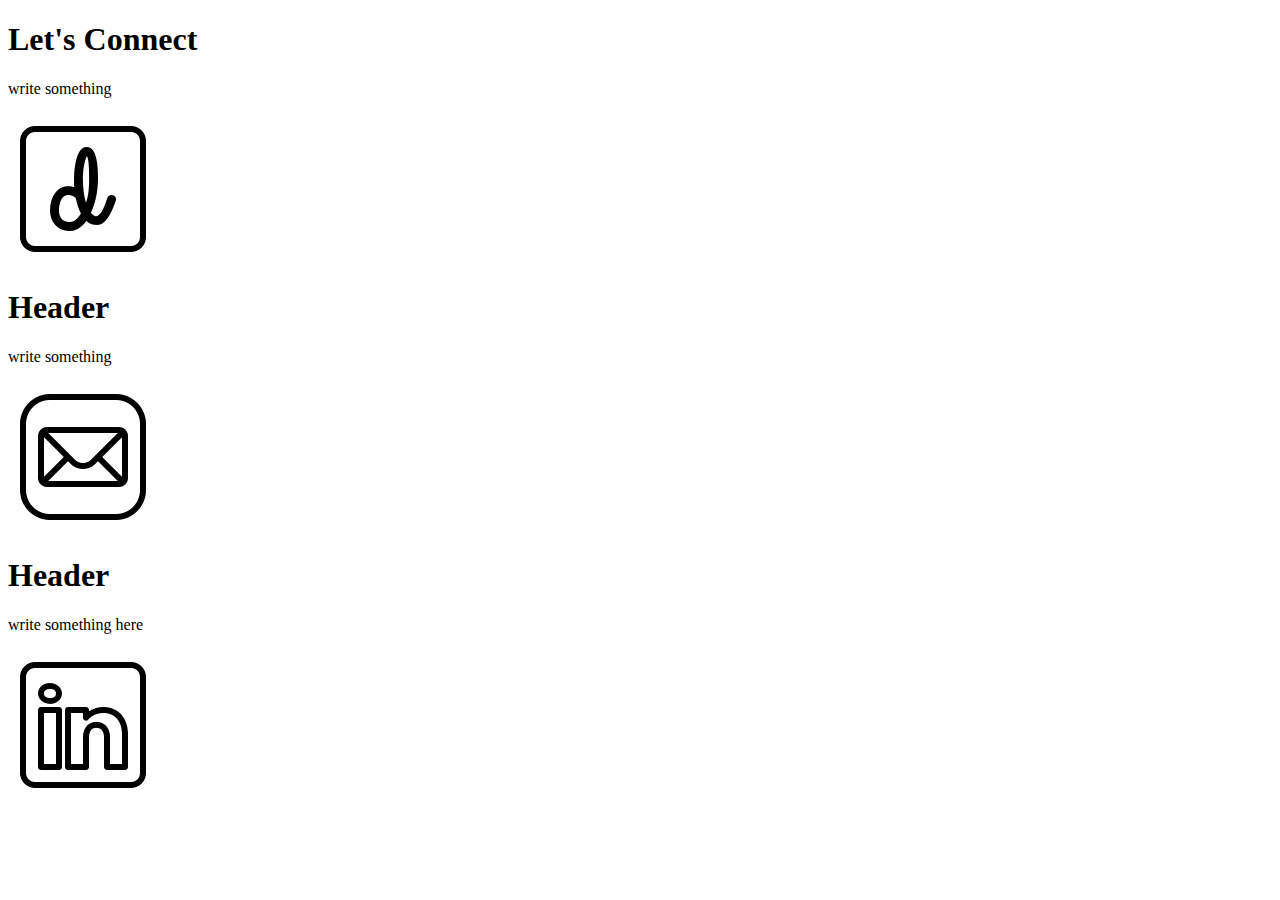
==== index.html @ 36b59d78 "summ" ====
<!DOCTYPE html>

<section> 
        <section class="parentContainer">
            <div class="flexChild">
                <h1>Let's Connect</h1>
                <p> write something</p>
                <img class="dribble" src="images/dribble.png" alt="dribble">
            </div>
            <div class="flexChild">
                <h1>Header</h1>
                <p>write something</p>
                <img class="email" src="images/email.png" src="email">
            </div>
            <div class="flexChild">
                <h1>Header</h1>
                <p>write something here</p>
                <img class="linkedin" src="images/linkedin.png" alt="linkedin">
            </div>
</section>
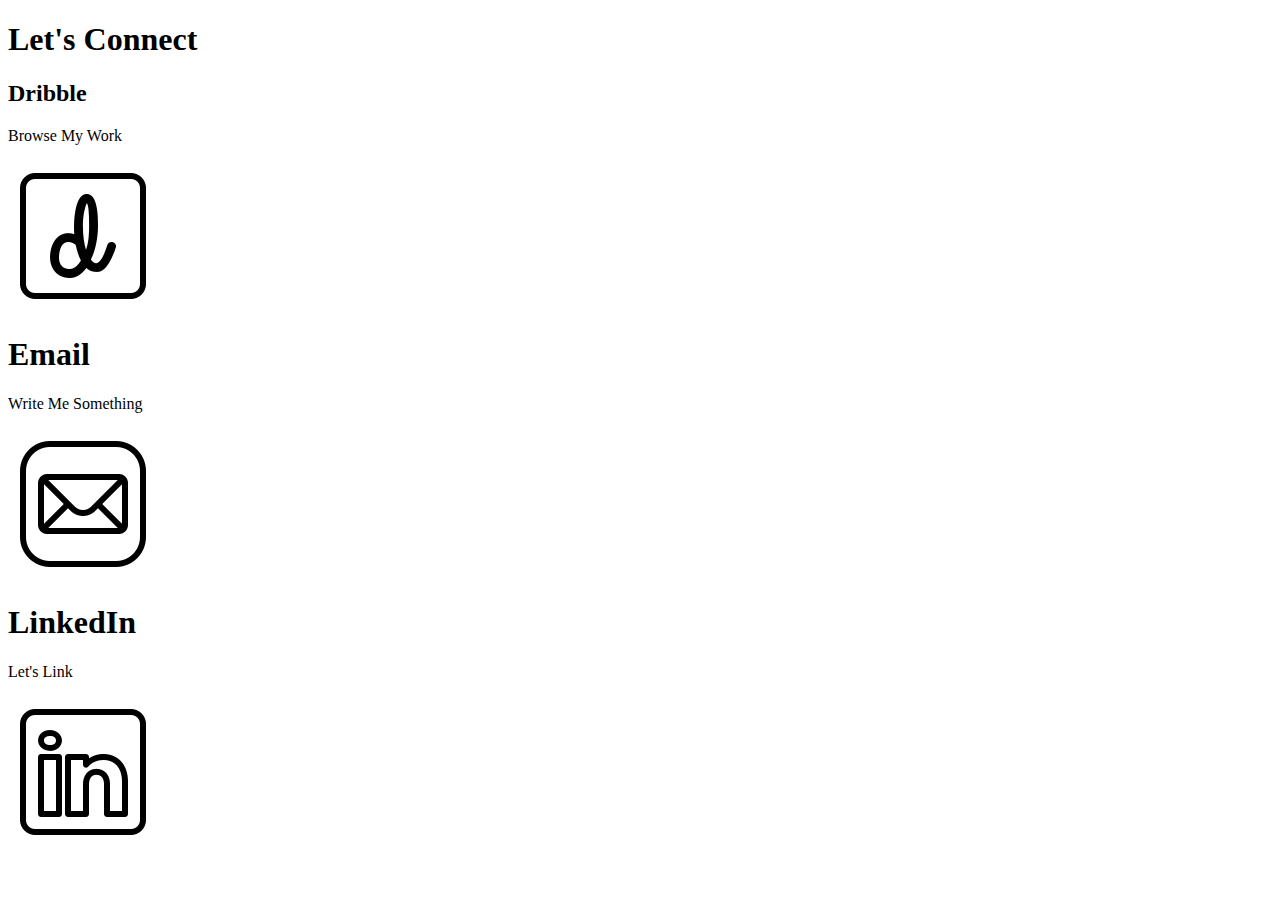
==== commit b10124b4: "summary" ====
--- a/index.html
+++ b/index.html
@@ -4,17 +4,18 @@
         <section class="parentContainer">
             <div class="flexChild">
                 <h1>Let's Connect</h1>
-                <p> write something</p>
+                <h2> Dribble</h2>
+                <p>Browse My Work</p>
                 <img class="dribble" src="images/dribble.png" alt="dribble">
             </div>
             <div class="flexChild">
-                <h1>Header</h1>
-                <p>write something</p>
+                <h1>Email</h1>
+                <p>Write Me Something</p>
                 <img class="email" src="images/email.png" src="email">
             </div>
             <div class="flexChild">
-                <h1>Header</h1>
-                <p>write something here</p>
+                <h1>LinkedIn</h1>
+                <p>Let's Link</p>
                 <img class="linkedin" src="images/linkedin.png" alt="linkedin">
             </div>
 </section>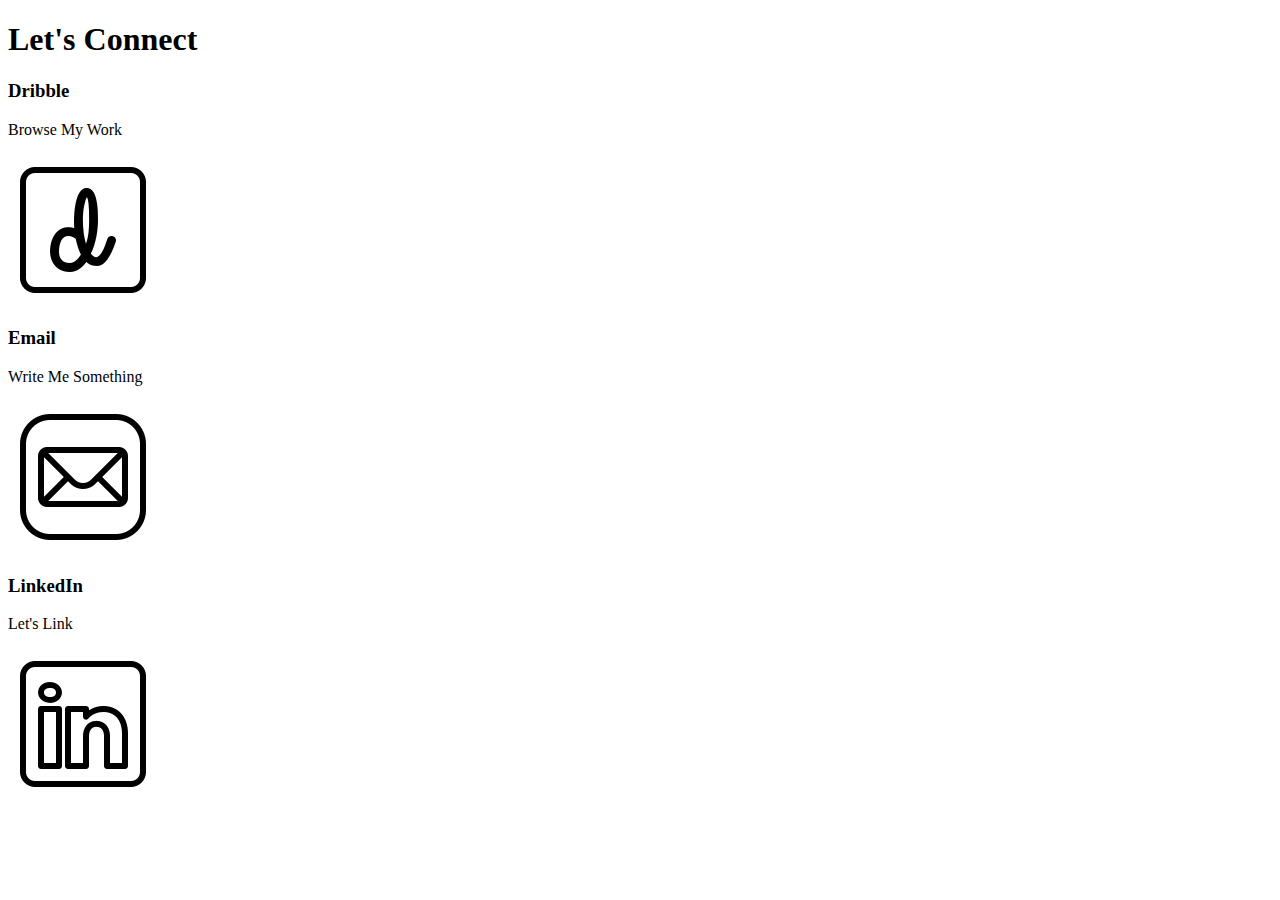
==== commit b49ed6cb: "updated" ====
--- a/index.html
+++ b/index.html
@@ -1,20 +1,21 @@
 <!DOCTYPE html>
+
+<h1>Let's Connect</h1>
 
 <section> 
         <section class="parentContainer">
             <div class="flexChild">
-                <h1>Let's Connect</h1>
-                <h2> Dribble</h2>
+                <h3>Dribble</h3>
                 <p>Browse My Work</p>
                 <img class="dribble" src="images/dribble.png" alt="dribble">
             </div>
             <div class="flexChild">
-                <h1>Email</h1>
+                <h3>Email</h3>
                 <p>Write Me Something</p>
                 <img class="email" src="images/email.png" src="email">
             </div>
             <div class="flexChild">
-                <h1>LinkedIn</h1>
+                <h3>LinkedIn</h3>
                 <p>Let's Link</p>
                 <img class="linkedin" src="images/linkedin.png" alt="linkedin">
             </div>
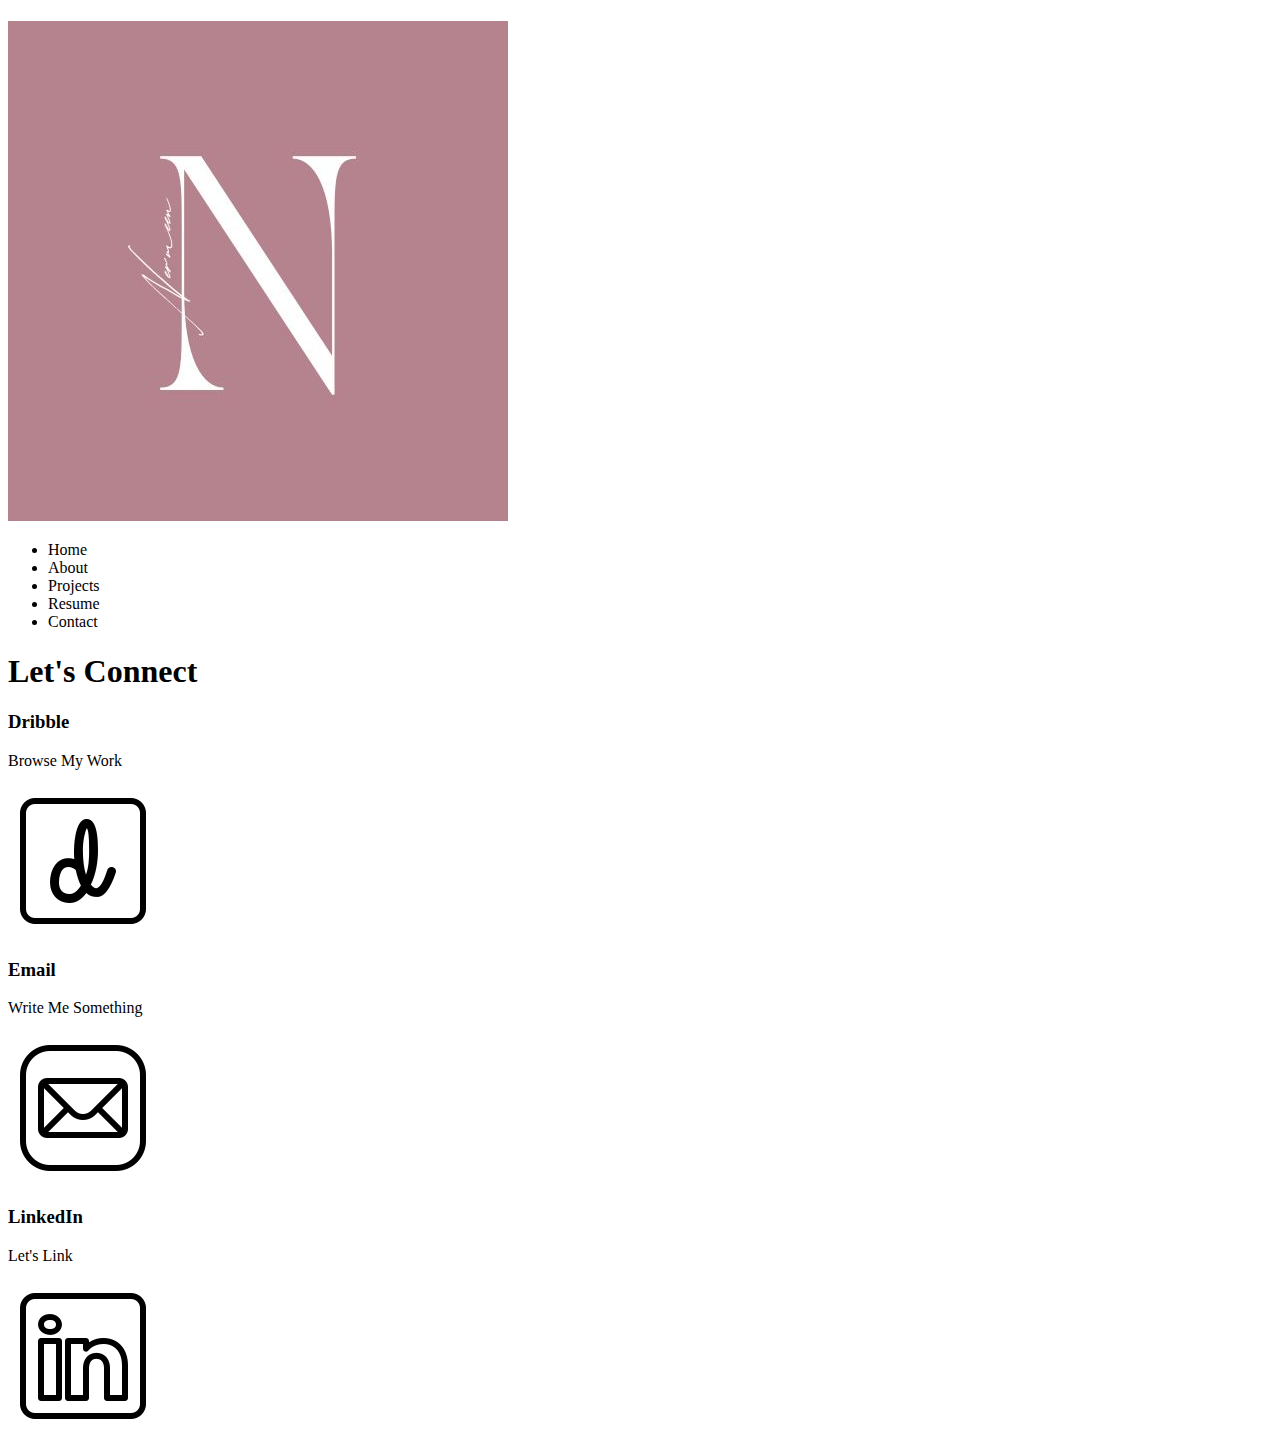
==== commit fc4137da: "update" ====
--- a/index.html
+++ b/index.html
@@ -1,4 +1,16 @@
 <!DOCTYPE html>
+
+<h1><div class="navigation"></div> </h1>
+            <img id="logoo" src="images/logoo.jpg" alt="logoo">
+            <nav>
+                <ul class="navbar"> 
+                    <li> Home </li>
+                    <li> About </li>
+                    <li> Projects </li>
+                    <li> Resume </li>
+                    <li> Contact </li>
+                </ul>
+            </nav>
 
 <h1>Let's Connect</h1>
 
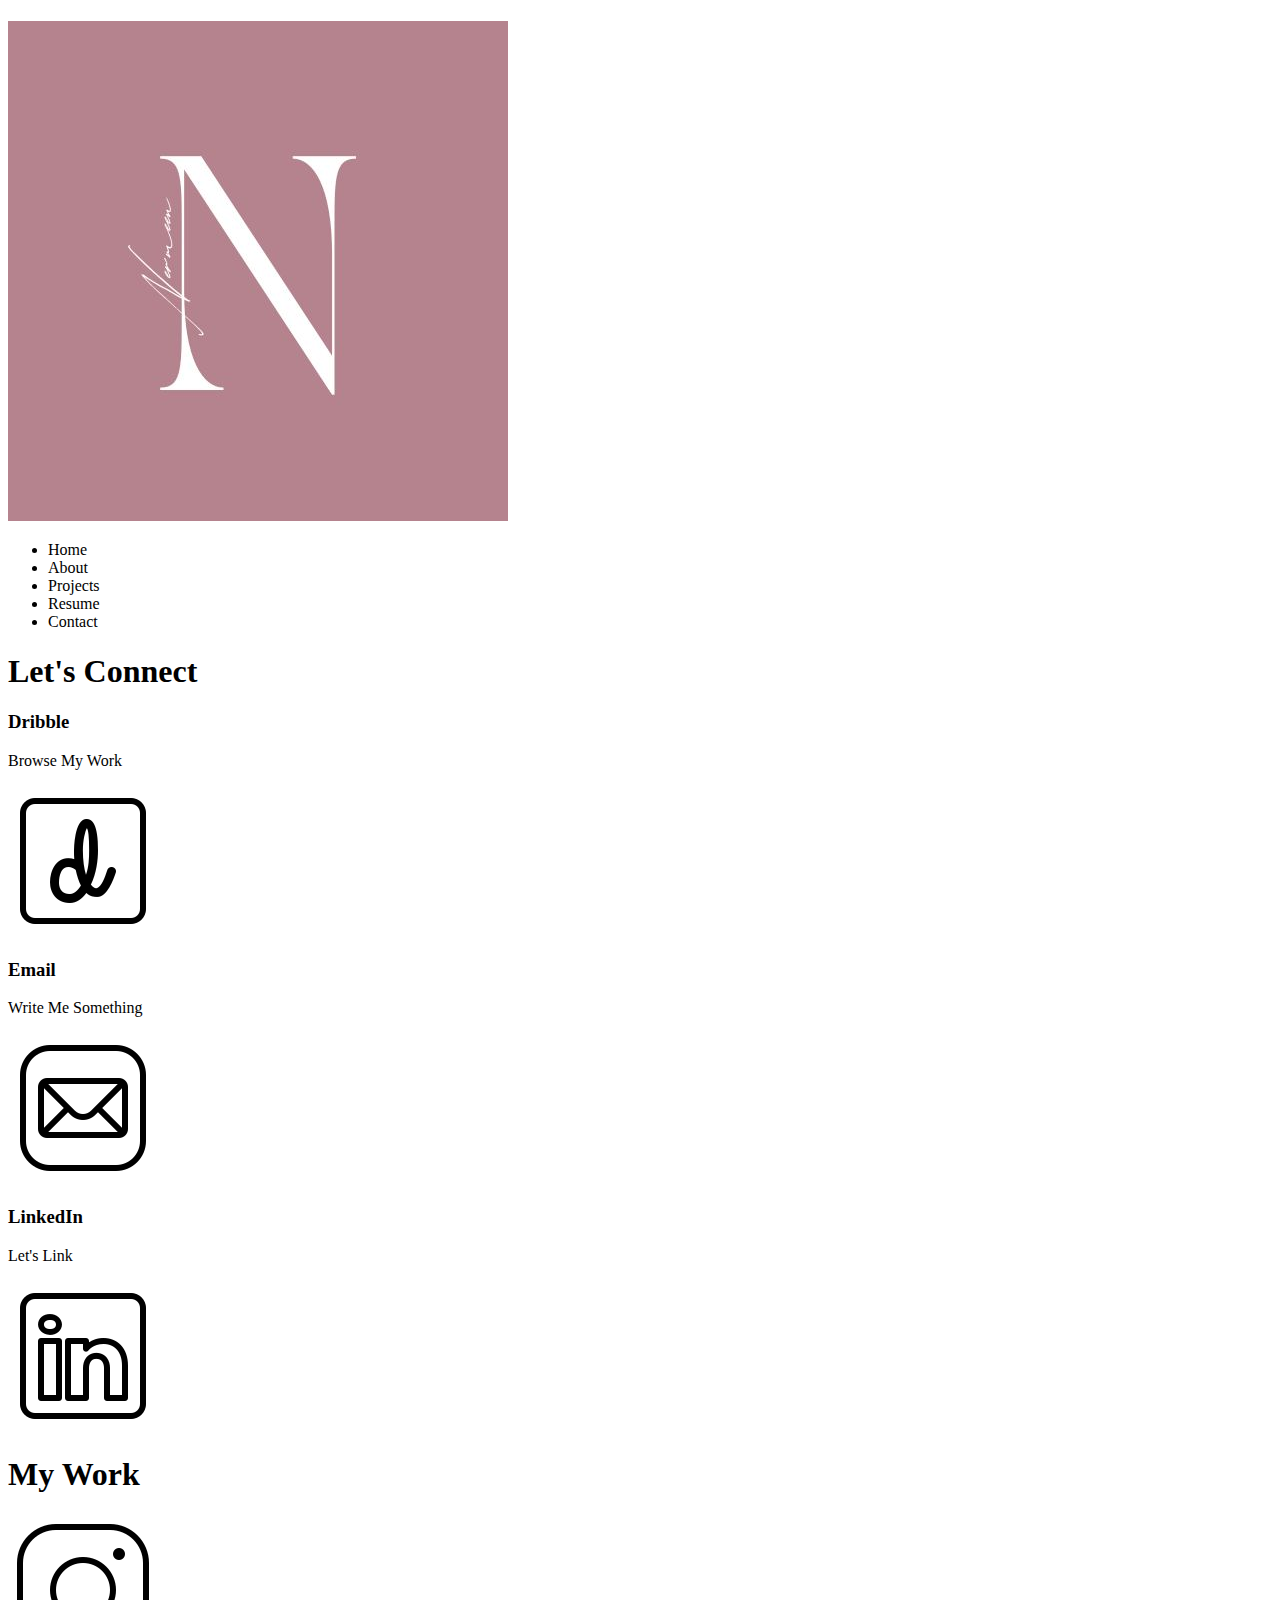
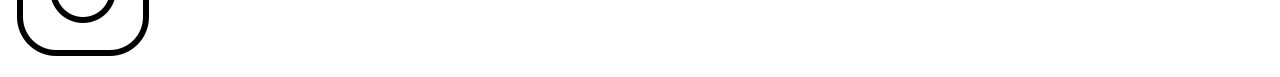
==== commit ba58b354: "ups" ====
--- a/index.html
+++ b/index.html
@@ -1,34 +1,45 @@
 <!DOCTYPE html>
-
-<h1><div class="navigation"></div> </h1>
-            <img id="logoo" src="images/logoo.jpg" alt="logoo">
-            <nav>
-                <ul class="navbar"> 
-                    <li> Home </li>
-                    <li> About </li>
-                    <li> Projects </li>
-                    <li> Resume </li>
-                    <li> Contact </li>
-                </ul>
-            </nav>
+<html> 
+    <link rel="stylesheet" href="css/UX_UI_HW_1_8.code-workspace">
+    <!--Styles Go Here-->
+    
+    <h1><div class="navigation"></div> </h1>
+    <img id="logoo" src="images/logoo.jpg" alt="logoo">
+    <nav>
+        <ul class="navbar"> 
+            <li> Home </li>
+            <li> About </li>
+            <li> Projects </li>
+            <li> Resume </li>
+            <li> Contact </li>
+        </ul>
+    </nav>
 
 <h1>Let's Connect</h1>
 
 <section> 
-        <section class="parentContainer">
-            <div class="flexChild">
-                <h3>Dribble</h3>
-                <p>Browse My Work</p>
-                <img class="dribble" src="images/dribble.png" alt="dribble">
-            </div>
-            <div class="flexChild">
-                <h3>Email</h3>
-                <p>Write Me Something</p>
-                <img class="email" src="images/email.png" src="email">
-            </div>
-            <div class="flexChild">
-                <h3>LinkedIn</h3>
-                <p>Let's Link</p>
-                <img class="linkedin" src="images/linkedin.png" alt="linkedin">
-            </div>
-</section>+<section class="parentContainer">
+    <div class="flexChild">
+        <h3>Dribble</h3>
+        <p>Browse My Work</p>
+        <img class="dribble" src="images/dribble.png" alt="dribble">
+    </div>
+    <div class="flexChild">
+        <h3>Email</h3>
+        <p>Write Me Something</p>
+        <img class="email" src="images/email.png" src="email">
+    </div>
+    <div class="flexChild">
+        <h3>LinkedIn</h3>
+        <p>Let's Link</p>
+        <img class="linkedin" src="images/linkedin.png" alt="linkedin">
+    </div>
+</section>
+
+<section>
+<h1>My Work</h1>
+<div class="workGrid">
+<img class="instagram" src="images/instagram.png" src="instagram">
+</div>
+</section>
+</html>
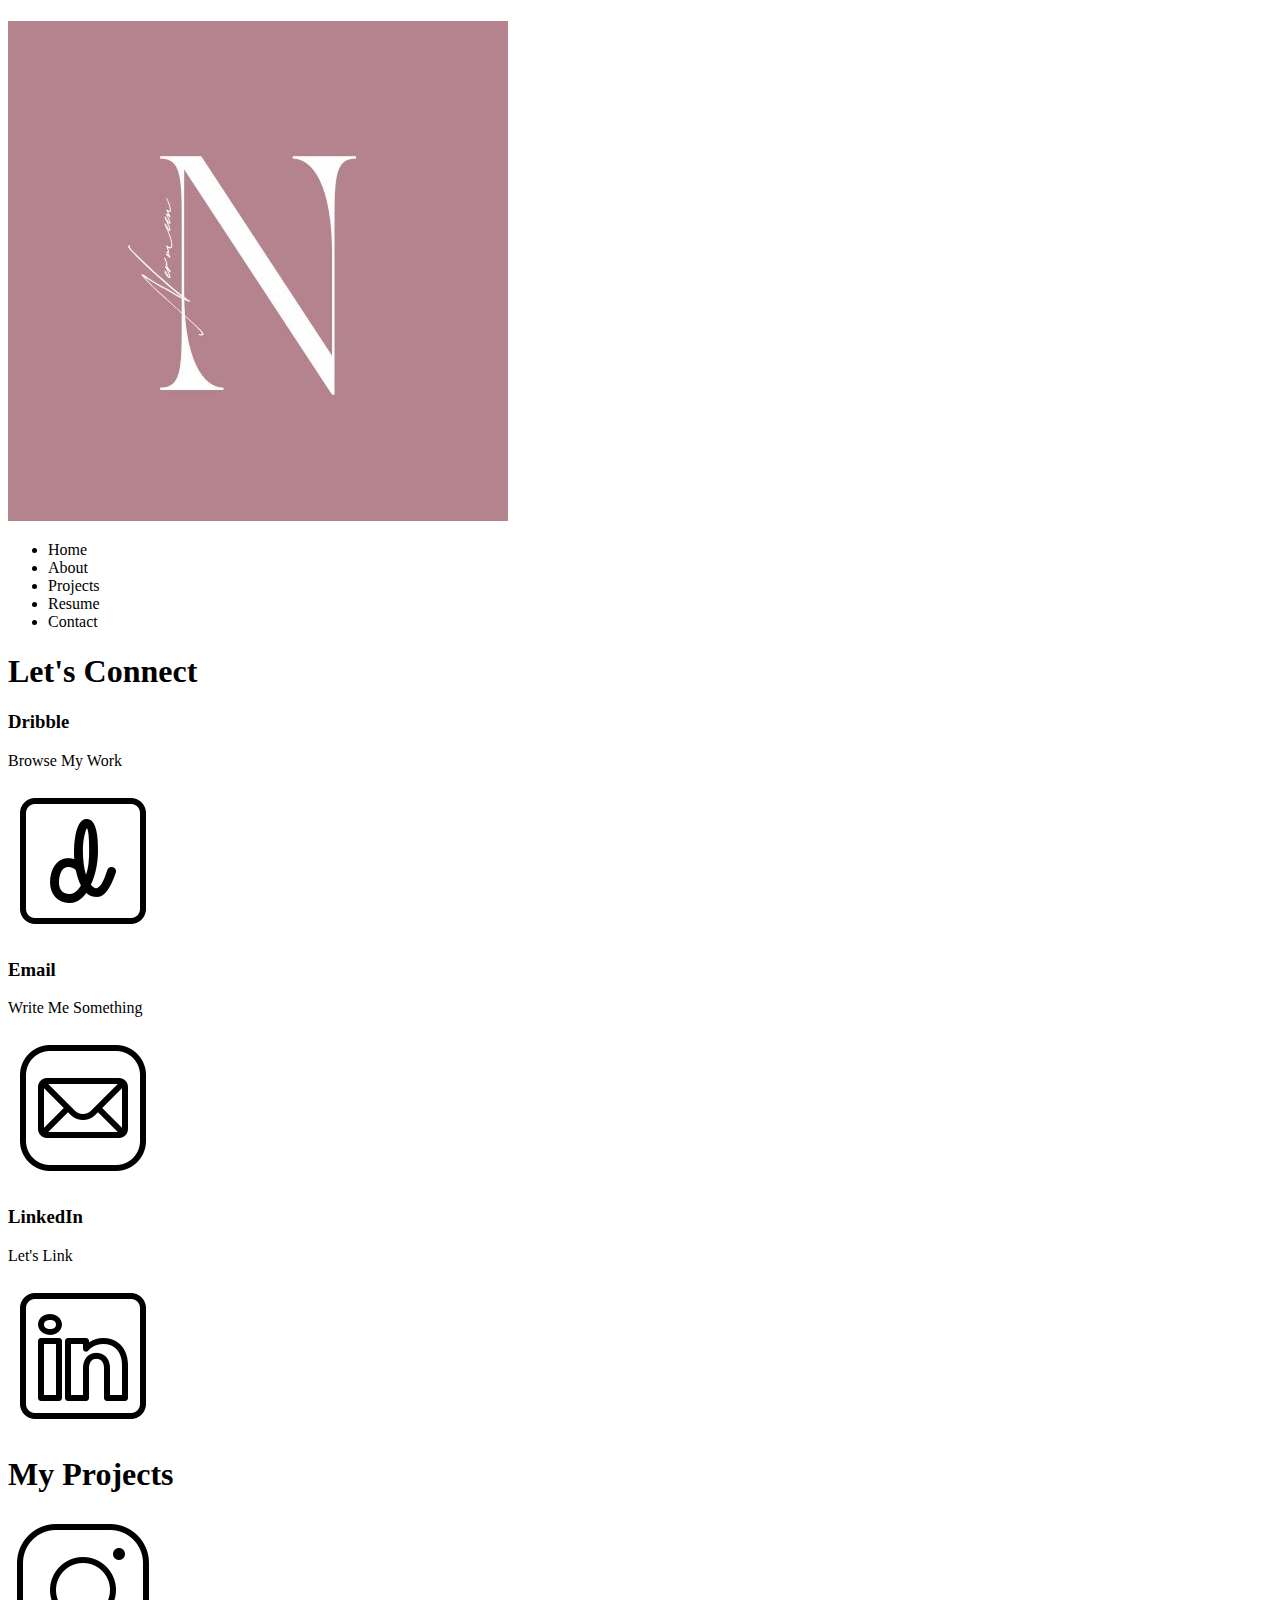
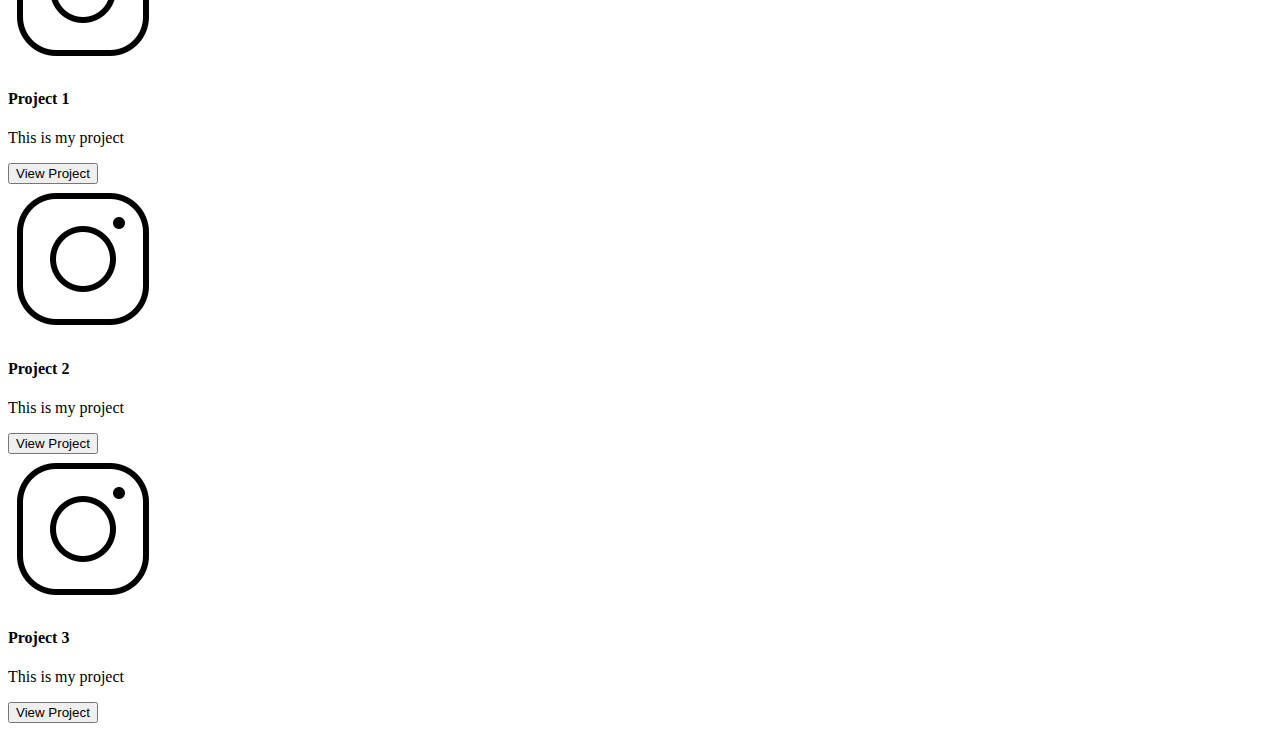
==== commit 5d8666f4: "updatessss" ====
--- a/index.html
+++ b/index.html
@@ -2,7 +2,7 @@
 <html> 
     <link rel="stylesheet" href="css/UX_UI_HW_1_8.code-workspace">
     <!--Styles Go Here-->
-    
+
     <h1><div class="navigation"></div> </h1>
     <img id="logoo" src="images/logoo.jpg" alt="logoo">
     <nav>
@@ -37,9 +37,33 @@
 </section>
 
 <section>
-<h1>My Work</h1>
+<h1>My Projects</h1>
 <div class="workGrid">
-<img class="instagram" src="images/instagram.png" src="instagram">
+    <div>
+        <img class="instagram" src="images/instagram.png" src="instagram">
+    </div>
+    <div>
+<h4>Project 1</h4>
+<p>This is my project</p>
+<button>View Project</button>
+    </div>
+</div>
+<div>
+    <img class="instagram" src="images/instagram.png" src="instagram">
+</div>
+<div>
+<h4>Project 2</h4>
+<p>This is my project</p>
+<button>View Project</button>
+</div>
+
+<div>
+    <img class="instagram" src="images/instagram.png" src="instagram">
+</div>
+<div>
+<h4>Project 3</h4>
+<p>This is my project</p>
+<button>View Project</button>
 </div>
 </section>
 </html>
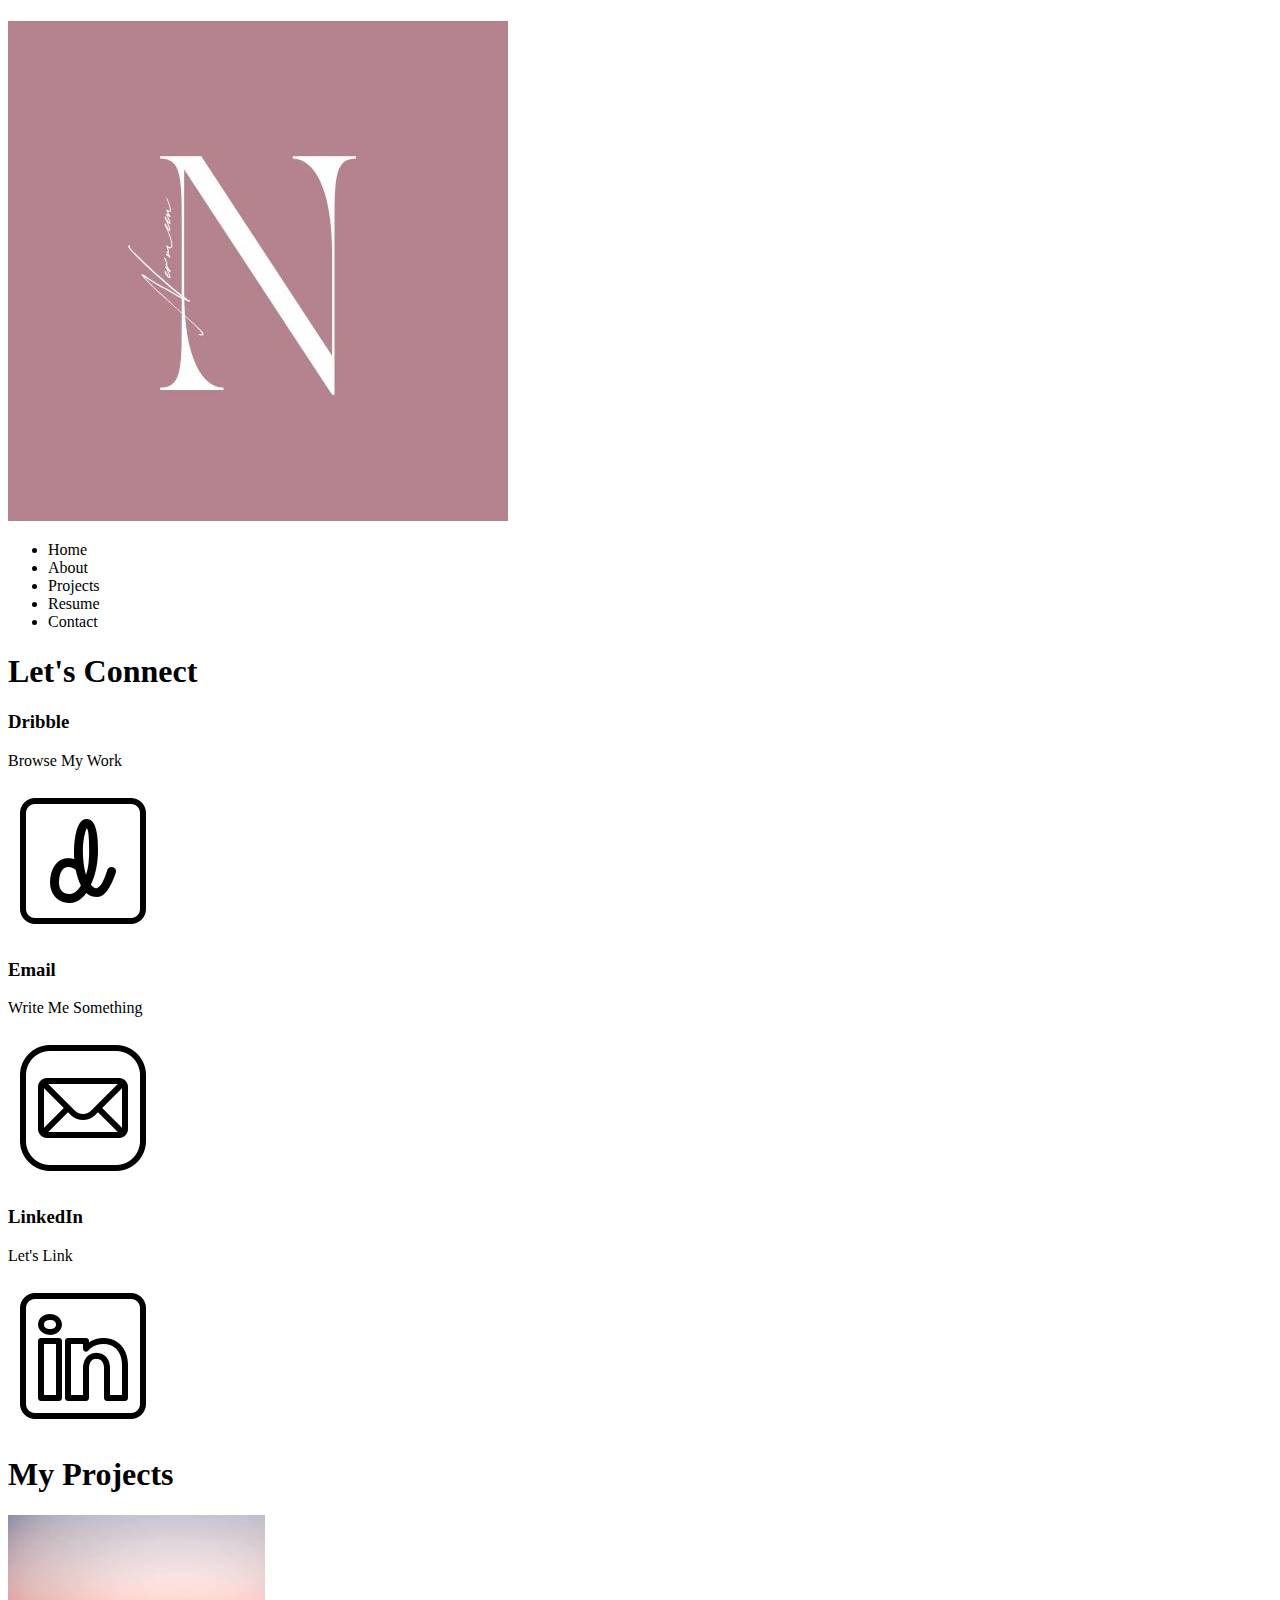
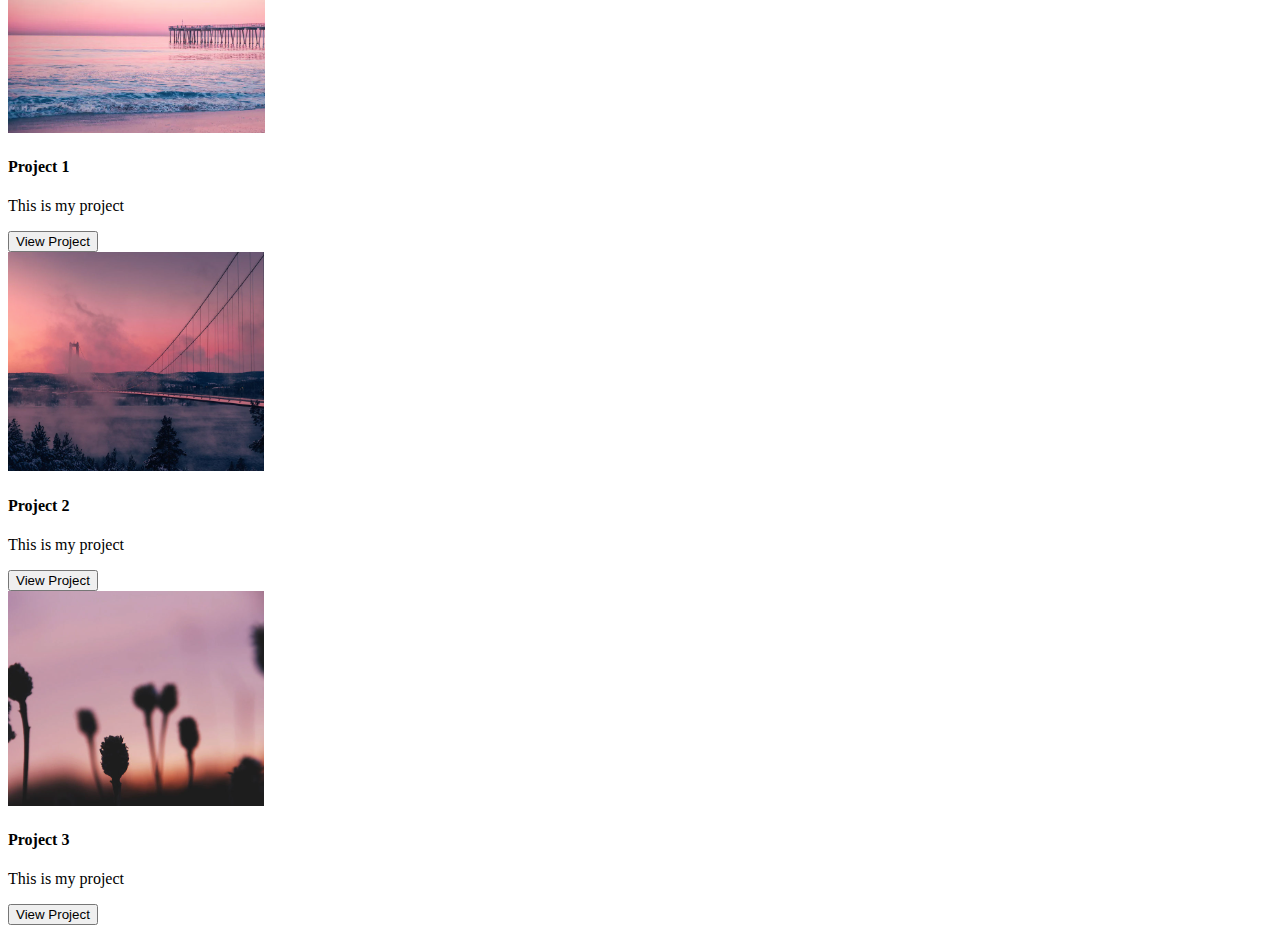
==== commit c03d54eb: "update22" ====
--- a/index.html
+++ b/index.html
@@ -40,7 +40,7 @@
 <h1>My Projects</h1>
 <div class="workGrid">
     <div>
-        <img class="instagram" src="images/instagram.png" src="instagram">
+        <img class="project1" src="images/project1.png" src="project1">
     </div>
     <div>
 <h4>Project 1</h4>
@@ -49,7 +49,7 @@
     </div>
 </div>
 <div>
-    <img class="instagram" src="images/instagram.png" src="instagram">
+    <img class="project2" src="images/project2.png" src="project2">
 </div>
 <div>
 <h4>Project 2</h4>
@@ -58,7 +58,7 @@
 </div>
 
 <div>
-    <img class="instagram" src="images/instagram.png" src="instagram">
+    <img class="project3" src="images/project3.png" src="project3">
 </div>
 <div>
 <h4>Project 3</h4>
